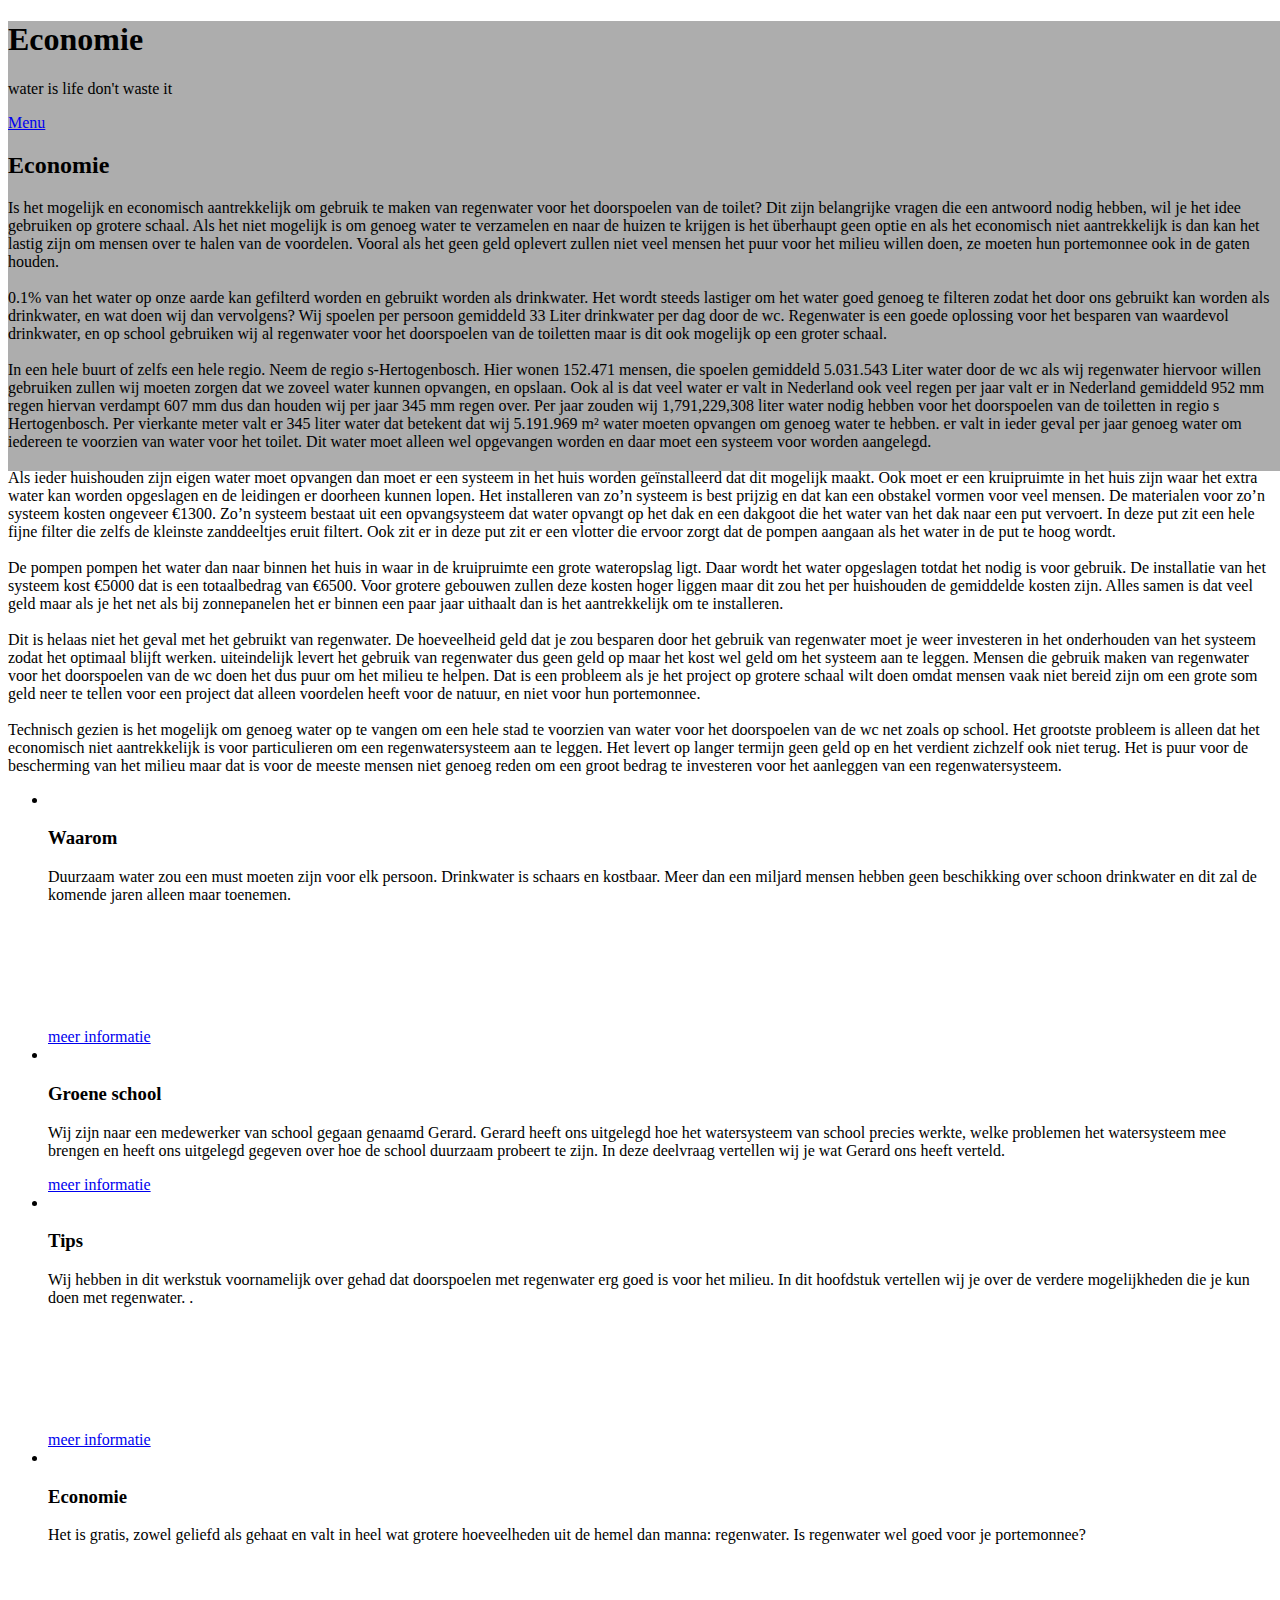
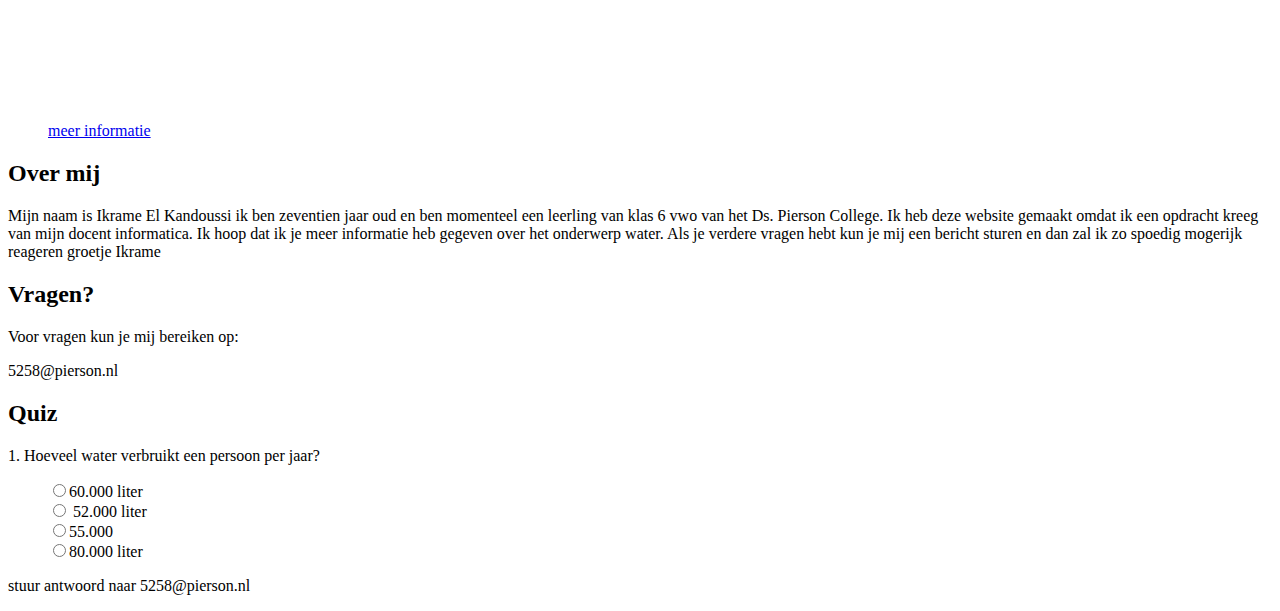
==== economie.html @ 91274250 "files" ====
<!DOCTYPE html>
<html>
  <head>
    <style media="screen">


  #showcase .bg-image {
  position: absolute;
  background: #333
    url("https://media.nu.nl/m/m1oxk02a20lz_wd1280.jpg/italie-pompt-160-miljard-euro-in-economie.jpg");
  background-position: center;
  background-repeat: no-repeat;
  background-size: cover;
  width: 100%;
  height: 450px;
  z-index: -1;
  opacity: 0.4;

  }
    </style>
<link rel="stylesheet" href="css">
</head>

<body>



<header id="showcase" class="grid">
  <div class="bg-image"></div>
  <div class="content-wrap">
    <h1>Economie</h1>
    <p>water is life don't waste it</p>
    <a href="#section-b" class="btn">Menu</a>
  </div>
</header>

<!-- Main Area -->
<main id="main">
  <!-- Section A -->
  <section id="section-a" class="grid">
    <div class="content-wrap">
      <h2 class="content-title">Economie
</h2>
      <div class="content-text">
        <p>

          Is het mogelijk en economisch aantrekkelijk om gebruik te maken van regenwater voor het doorspoelen van de toilet? Dit zijn belangrijke vragen die een antwoord nodig hebben, wil je het idee gebruiken op grotere schaal. Als het niet mogelijk is om genoeg water te verzamelen en naar de huizen te krijgen is het überhaupt geen optie en als het economisch niet aantrekkelijk is dan kan het lastig zijn om mensen over te halen van de voordelen. Vooral als het geen geld oplevert zullen niet veel mensen het puur voor het milieu willen doen, ze moeten hun portemonnee ook in de gaten houden.
    <br><br>
          0.1% van het water op onze aarde kan gefilterd worden en gebruikt worden als drinkwater. Het wordt steeds lastiger om het water goed genoeg te filteren zodat het door ons gebruikt kan worden als drinkwater, en wat doen wij dan vervolgens? Wij spoelen per persoon gemiddeld 33 Liter drinkwater per dag door de wc. Regenwater is een goede oplossing voor het besparen van waardevol drinkwater, en op school gebruiken wij al regenwater voor het doorspoelen van de toiletten maar is dit ook mogelijk op een groter schaal.
    <br><br>
          In een hele buurt of zelfs een hele regio.
          Neem de regio s-Hertogenbosch. Hier wonen 152.471 mensen, die spoelen gemiddeld 5.031.543 Liter water door de wc als wij regenwater hiervoor willen gebruiken zullen wij moeten zorgen dat we zoveel water kunnen opvangen, en opslaan. Ook al is dat veel water er valt in Nederland ook veel regen per jaar valt er in Nederland gemiddeld 952 mm regen hiervan verdampt 607 mm dus dan houden wij per jaar 345 mm regen over. Per jaar zouden wij 1,791,229,308 liter water nodig hebben voor het doorspoelen van de toiletten in regio s Hertogenbosch. Per vierkante meter valt er 345 liter water dat betekent dat wij 5.191.969 m² water moeten opvangen om genoeg water te hebben. er valt in ieder geval per jaar genoeg water om iedereen te voorzien van water voor het toilet. Dit water moet alleen wel opgevangen worden en daar moet een systeem voor worden aangelegd.
    <br><br>
          Als ieder huishouden zijn eigen water moet opvangen dan moet er een systeem in het huis worden geïnstalleerd dat dit mogelijk maakt. Ook moet er een kruipruimte in het huis zijn waar het extra water kan worden opgeslagen en de leidingen er doorheen kunnen lopen. Het installeren van zo’n systeem is best prijzig en dat kan een obstakel vormen voor veel mensen. De materialen voor zo’n systeem kosten ongeveer €1300. Zo’n systeem bestaat uit een opvangsysteem dat water opvangt op het dak en een dakgoot die het water van het dak naar een put vervoert. In deze put zit een hele fijne filter die zelfs de kleinste zanddeeltjes eruit filtert. Ook zit er in deze put zit er een vlotter die ervoor zorgt dat de pompen aangaan als het water in de put te hoog wordt.
    <br><br>
          De pompen pompen het water dan naar binnen het huis in waar in de kruipruimte een grote wateropslag ligt. Daar wordt het water opgeslagen totdat het nodig is voor gebruik. De installatie van het systeem kost  €5000 dat is een totaalbedrag van €6500. Voor grotere gebouwen zullen deze kosten hoger liggen maar dit zou het per huishouden de gemiddelde kosten zijn. Alles samen is dat veel geld maar als je het net als bij zonnepanelen het er binnen een paar jaar uithaalt dan is het aantrekkelijk om te installeren.
    <br><br>
          Dit is helaas niet het geval met het gebruikt van regenwater. De hoeveelheid geld dat je zou besparen door het gebruik van regenwater moet je weer investeren in het onderhouden van het systeem zodat het optimaal blijft werken. uiteindelijk levert het gebruik van regenwater dus geen geld op maar het kost wel geld om het systeem aan te leggen. Mensen die gebruik maken van regenwater voor het doorspoelen van de wc doen het dus puur om het milieu te helpen. Dat is een probleem als je het project op grotere schaal wilt doen omdat mensen vaak niet bereid zijn om een grote som geld neer te tellen voor een project dat alleen voordelen heeft voor de natuur, en niet voor hun portemonnee.
    <br><br>
          Technisch gezien is het mogelijk om genoeg water op te vangen om een hele stad te voorzien van water voor het doorspoelen van de wc net zoals op school. Het grootste probleem is alleen dat het economisch niet aantrekkelijk is voor particulieren om een regenwatersysteem aan te leggen. Het levert op langer termijn geen geld op en het verdient zichzelf ook niet terug. Het is puur voor de bescherming van het milieu maar dat is voor de meeste mensen niet genoeg reden om een groot bedrag te investeren voor het aanleggen van een regenwatersysteem.



</p>
      </div>
    </div>
  </section>

  <!-- Section B -->
  <section id="section-b" class="grid">
    <ul>
      <li>
        <div class="card">
          <img src="http://www.exellent.be/images/infopages/vraagteken.jpg" alt="">
          <div class="card-content">
            <h3 class="card-title">Waarom</h3>
            <p>Duurzaam water zou een must moeten zijn voor elk persoon. Drinkwater is schaars en kostbaar. Meer dan een miljard mensen hebben geen beschikking over schoon drinkwater en dit zal de komende jaren alleen maar toenemen.</p>
          </div>
        </div>

<br><br><br><br><br><br>
        <a href="waarom regenwater.html">meer informatie</a>
      </li>
      <li>
        <div class="card">
          <img src="https://pbs.twimg.com/profile_images/646682042374209536/ryGFm6H1.jpg" alt="">
          <div class="card-content">
            <h3 class="card-title">Groene school</h3>
            <p>Wij zijn naar een medewerker van school gegaan genaamd Gerard. Gerard heeft ons uitgelegd hoe het watersysteem van school precies werkte, welke problemen het watersysteem mee brengen en heeft ons uitgelegd gegeven over hoe de school duurzaam probeert te zijn. In deze deelvraag vertellen wij je wat Gerard ons heeft verteld. </p>
          </div>
        </div>
        <a href="mileuvriederlijke school.html">meer informatie</a>



      </li>
      <li>
        <div class="card">
          <img
src="http://www.opvakantiehuis.nl/sites/default/files/tips-plaatje_0.png" alt="">
          <div class="card-content">
            <h3 class="card-title">Tips</h3>
            <p>Wij hebben in dit werkstuk voornamelijk over gehad dat doorspoelen met regenwater erg goed is voor het milieu. In dit hoofdstuk vertellen wij je over de verdere mogelijkheden die je kun doen met regenwater. .</p>
          </div>
        </div>
        <br><br><br><br><br><br>
          <a href="andere tips.html">meer informatie</a>
      </li>
      <li>
        <div class="card">
          <img src="http://media.nu.nl/m/m1nx95jansk3_sqr512.jpg/duitse-regering-ziet-opleving-economie.jpg" alt="">
          <div class="card-content">
            <h3 class="card-title">Economie</h3>
            <p>Het is gratis, zowel geliefd als gehaat en valt in heel wat grotere hoeveelheden uit de hemel dan manna: regenwater. Is regenwater wel goed voor je portemonnee? </p>
          </div>
        </div>
        <br><br><br><br><br><br><br><br><br>
           <a href="economie.html">meer informatie</a>
      </li>
    </ul>
  </section>

  <!-- Section C -->
  <section id="section-c" class="grid">
    <div class="content-wrap">
      <h2 class="content-title">Over mij</h2>
      <p> Mijn naam is Ikrame El Kandoussi ik ben zeventien jaar oud en ben momenteel een leerling van klas 6 vwo van het Ds. Pierson College. Ik heb deze website gemaakt omdat ik een opdracht kreeg van mijn docent informatica. Ik hoop dat ik je meer informatie heb gegeven over het onderwerp water. Als je verdere vragen hebt kun je mij een bericht sturen en dan zal ik zo spoedig mogerijk reageren
     groetje Ikrame </p>
    </div>
  </section>

  <!-- Section D -->
  <section id="section-d" class="grid">
    <div class="box">
      <h2 class="content-title">Vragen?</h2>
      <p>Voor vragen kun je mij bereiken op: </p>
      <p>5258@pierson.nl</p>
    </div>
    <div class="box">
      <h2 class="content-title">Quiz</h2>
     <p class="question">1. Hoeveel water verbruikt een persoon per jaar?</p>
<ul class="answers">
<input type="radio" name="q1" value="a" id="q1a"><label for="q1a">60.000 liter</label><br/>
<input type="radio" name="q1" value="b" id="q1b"><label for="q1b"> 52.000 liter </label><br/>
<input type="radio" name="q1" value="c" id="q1c"><label for="q1c">55.000</label><br/>
<input type="radio" name="q1" value="d" id="q1d"><label for="q1d">80.000 liter </label><br/>
</ul>
<p> stuur antwoord naar 5258@pierson.nl</p>
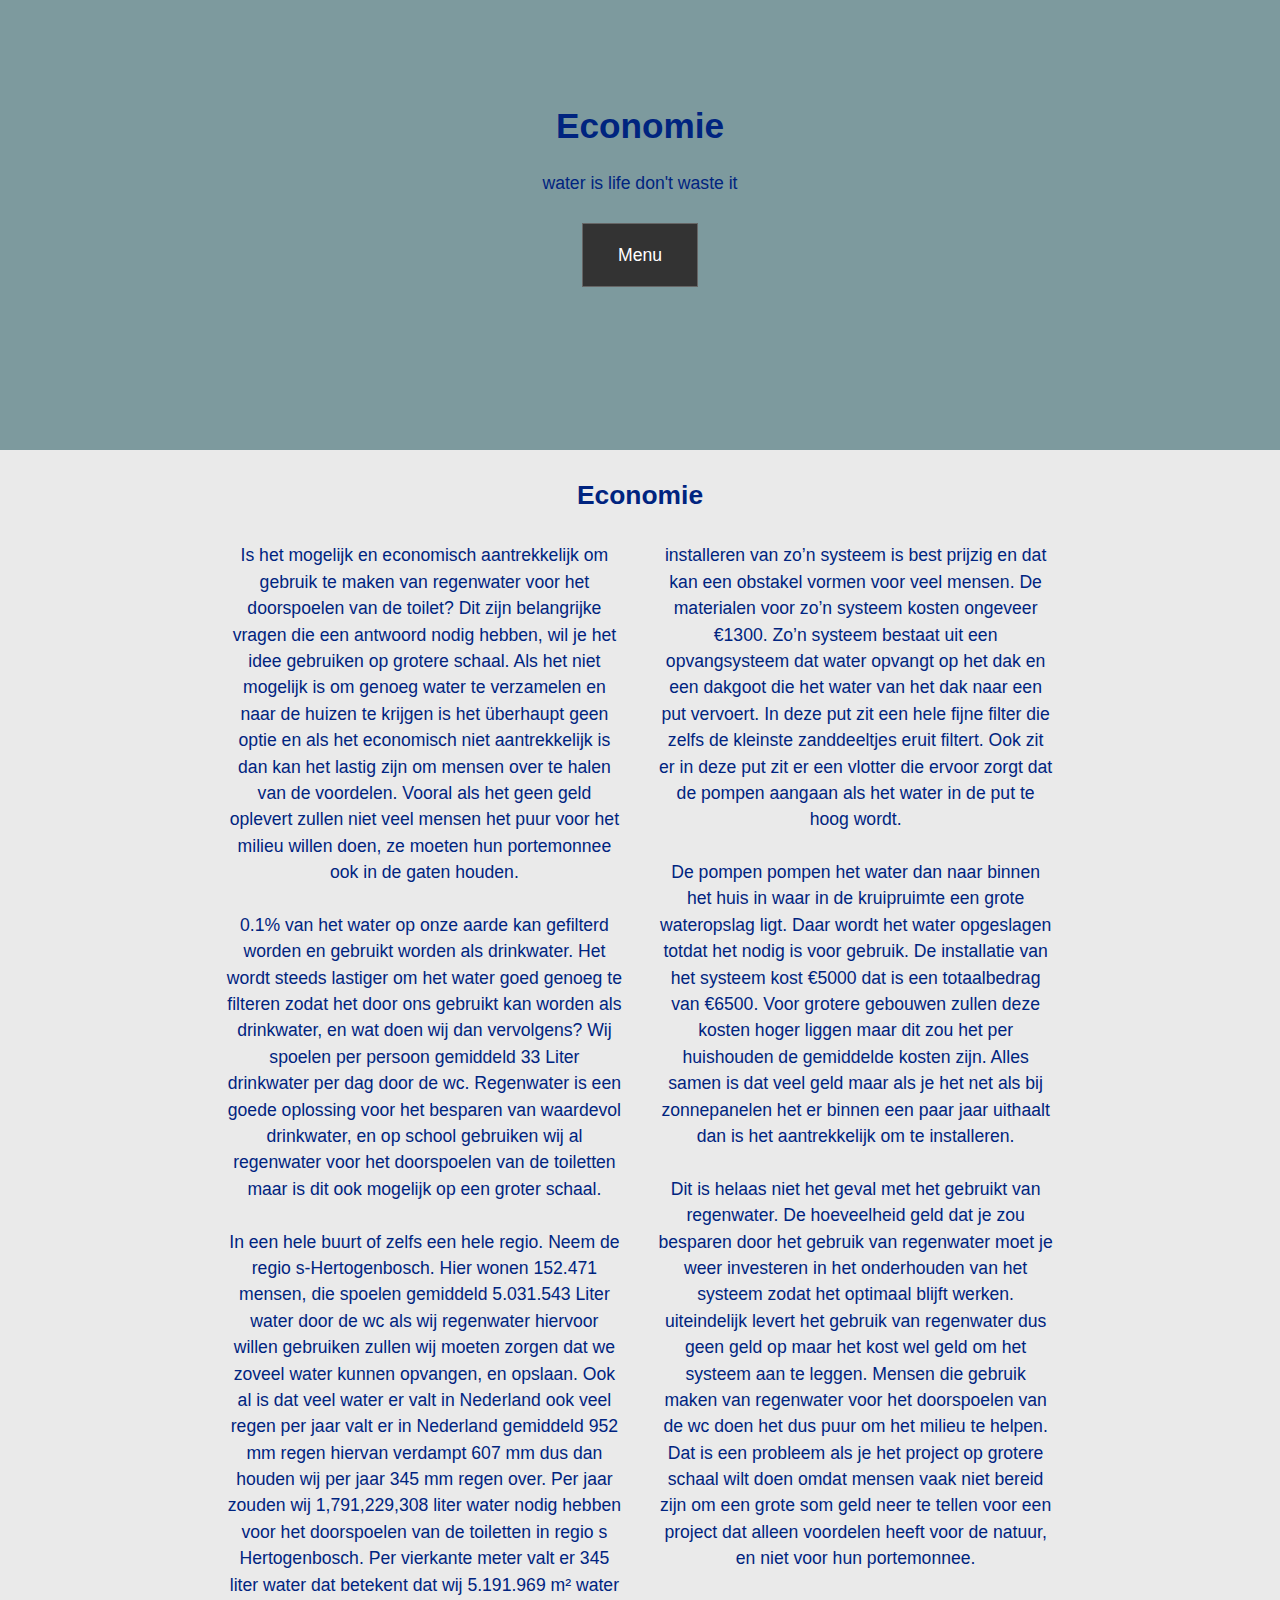
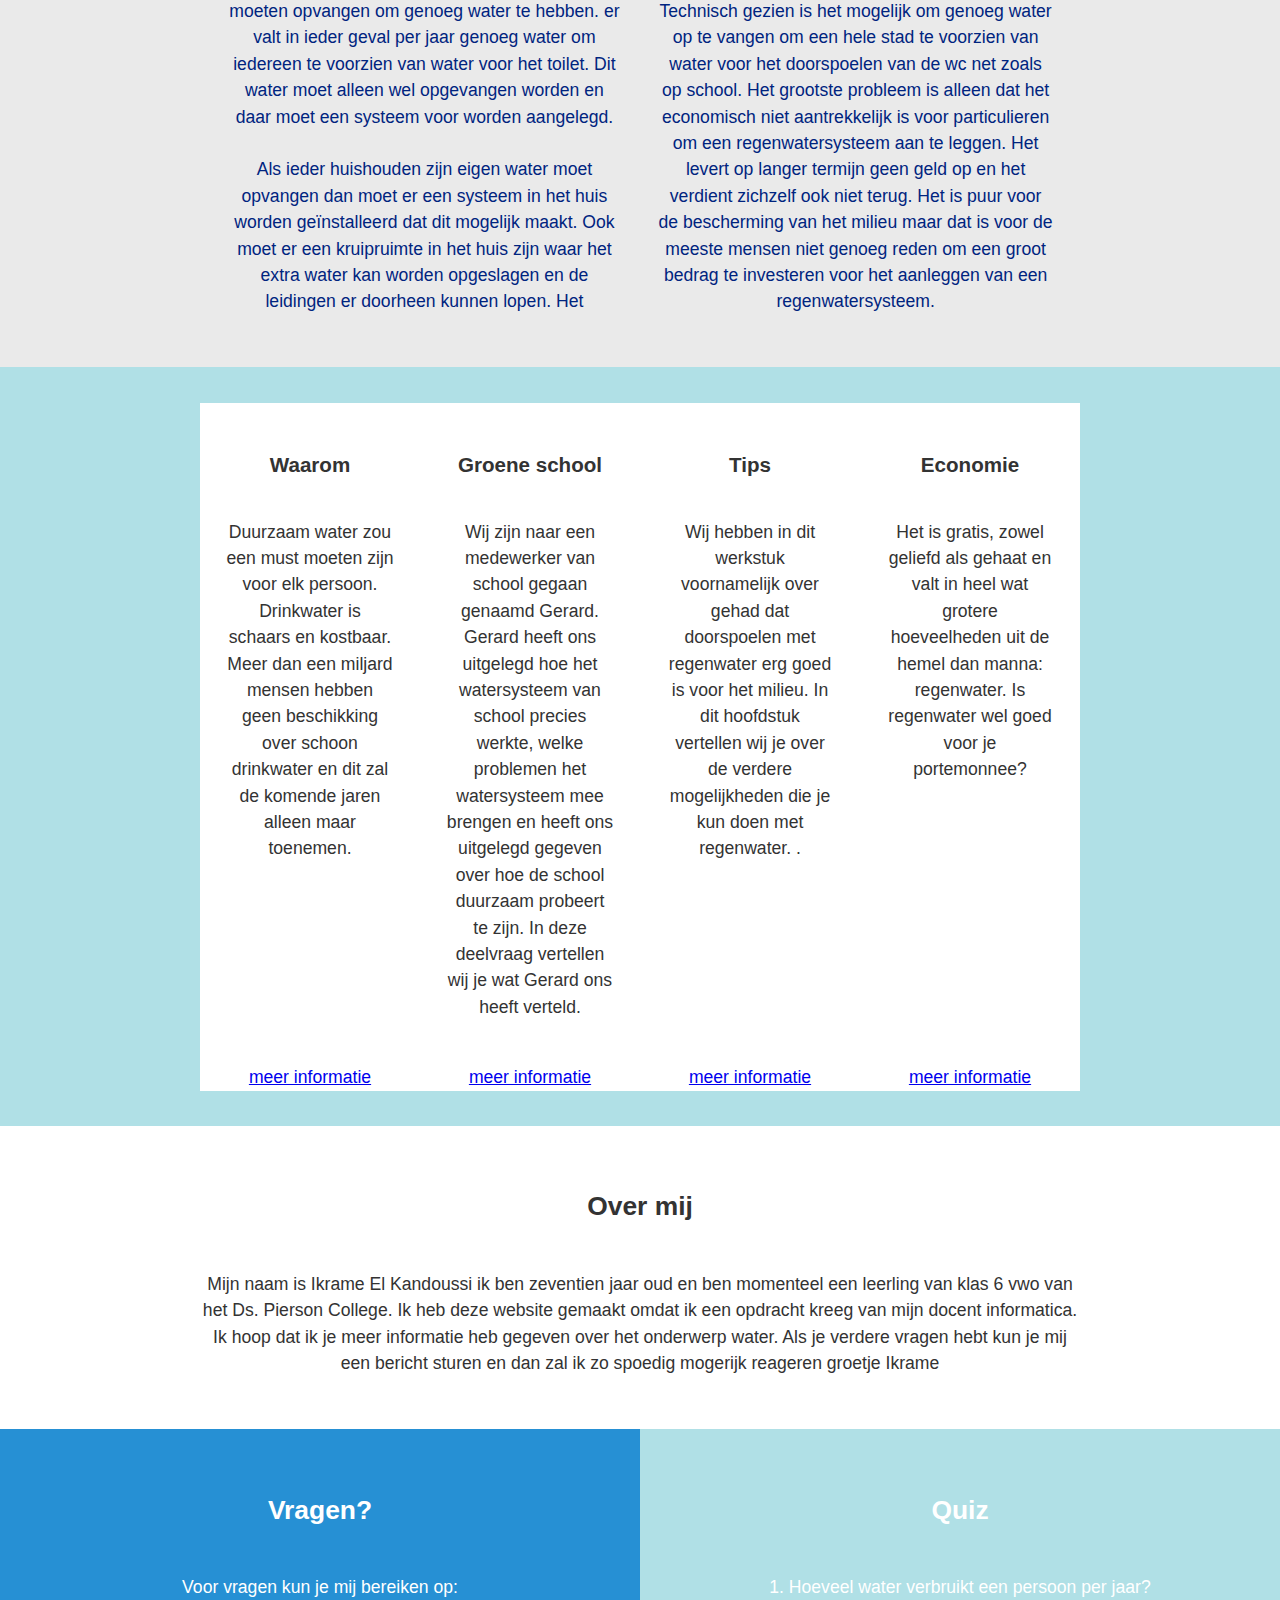
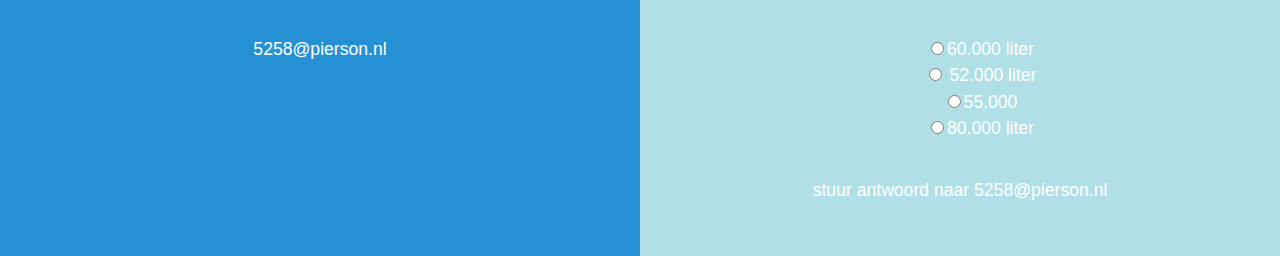
==== commit 5c5c74e3: "Update economie.html" ====
--- a/economie.html
+++ b/economie.html
@@ -18,7 +18,7 @@
 
   }
     </style>
-<link rel="stylesheet" href="css">
+<link rel="stylesheet" href="stylesteet.css">
 </head>
 
 <body>
--- a/stylesteet.css
+++ b/stylesteet.css
@@ -0,0 +1,164 @@
+
+  body {
+margin: 0;
+font-family: Arial, Helvetica, sans-serif;
+background: 	#B0E0E6;
+color: #fff;
+font-size: 1.1em;
+line-height: 1.5;
+text-align: center;
+}
+
+img {
+display: block;
+width: 100%;
+height: auto;
+}
+
+h1,
+h2,
+h3 {
+margin: 0;
+padding: 1em 0;
+}
+
+p {
+margin: 0;
+padding: 1em 0;
+}
+
+.btn {
+display: inline-block;
+background: #333;
+color: #fff;
+text-decoration: none;
+padding: 1em 2em;
+border: 1px solid #666;
+margin: 0.5em 0;
+}
+
+.btn:hover {
+background: #eaeaea;
+color: #333;
+}
+
+/* Header Showcase */
+
+#showcase {
+min-height: 450px;
+color: #fff;
+text-align: center;
+
+
+}
+#showcase h1 {
+padding-top: 100px;
+padding-bottom: 0;
+color: #00247F;
+}
+
+#showcase .content-wrap,
+#section-a .content-wrap {
+padding: 0 1.5em;
+  color: #00247F;
+}
+
+/* Section A */
+
+#section-a {
+background: #eaeaea;
+color: #333;
+padding-bottom: 2em;
+}
+
+/* Section B */
+
+#section-b {
+padding: 2em 1em 1em;
+}
+
+#section-b ul {
+list-style: none;
+margin: 0;
+padding: 0;
+}
+
+#section-b li {
+margin-bottom: 1em;
+background: #fff;
+color: #333;
+}
+
+.card-content {
+padding: 1.5em;
+}
+
+/* Section C */
+
+#section-c {
+background: #fff;
+color: #333;
+padding: 2em;
+}
+
+/* Section D / Boxes */
+
+#section-d .box {
+padding: 2em;
+color: #fff;
+}
+
+#section-d .box:first-child {
+background: #2690d4;
+}
+
+/* Footer */
+
+#main-footer {
+padding: 2em;
+background: #000;
+color: #fff;
+text-align: center;
+}
+
+#main-footer a {
+color: #2690d4;
+text-decoration: none;
+}
+
+/* Media Queries */
+
+@media (min-width: 700px) {
+.grid {
+  display: grid;
+  grid-template-columns: 1fr repeat(2, minmax(auto, 25em)) 1fr;
+}
+
+#section-a .content-text {
+  columns: 2;
+  column-gap: 2em;
+}
+
+#section-a .content-text p {
+  padding-top: 0;
+}
+
+.content-wrap,
+#section-b ul {
+  grid-column: 2/4;
+}
+
+.box,
+#main-footer div {
+  grid-column: span 2;
+}
+
+#section-b ul {
+  display: flex;
+  justify-content: space-around;
+}
+
+#section-b li {
+  width: 31%;
+}
+}
